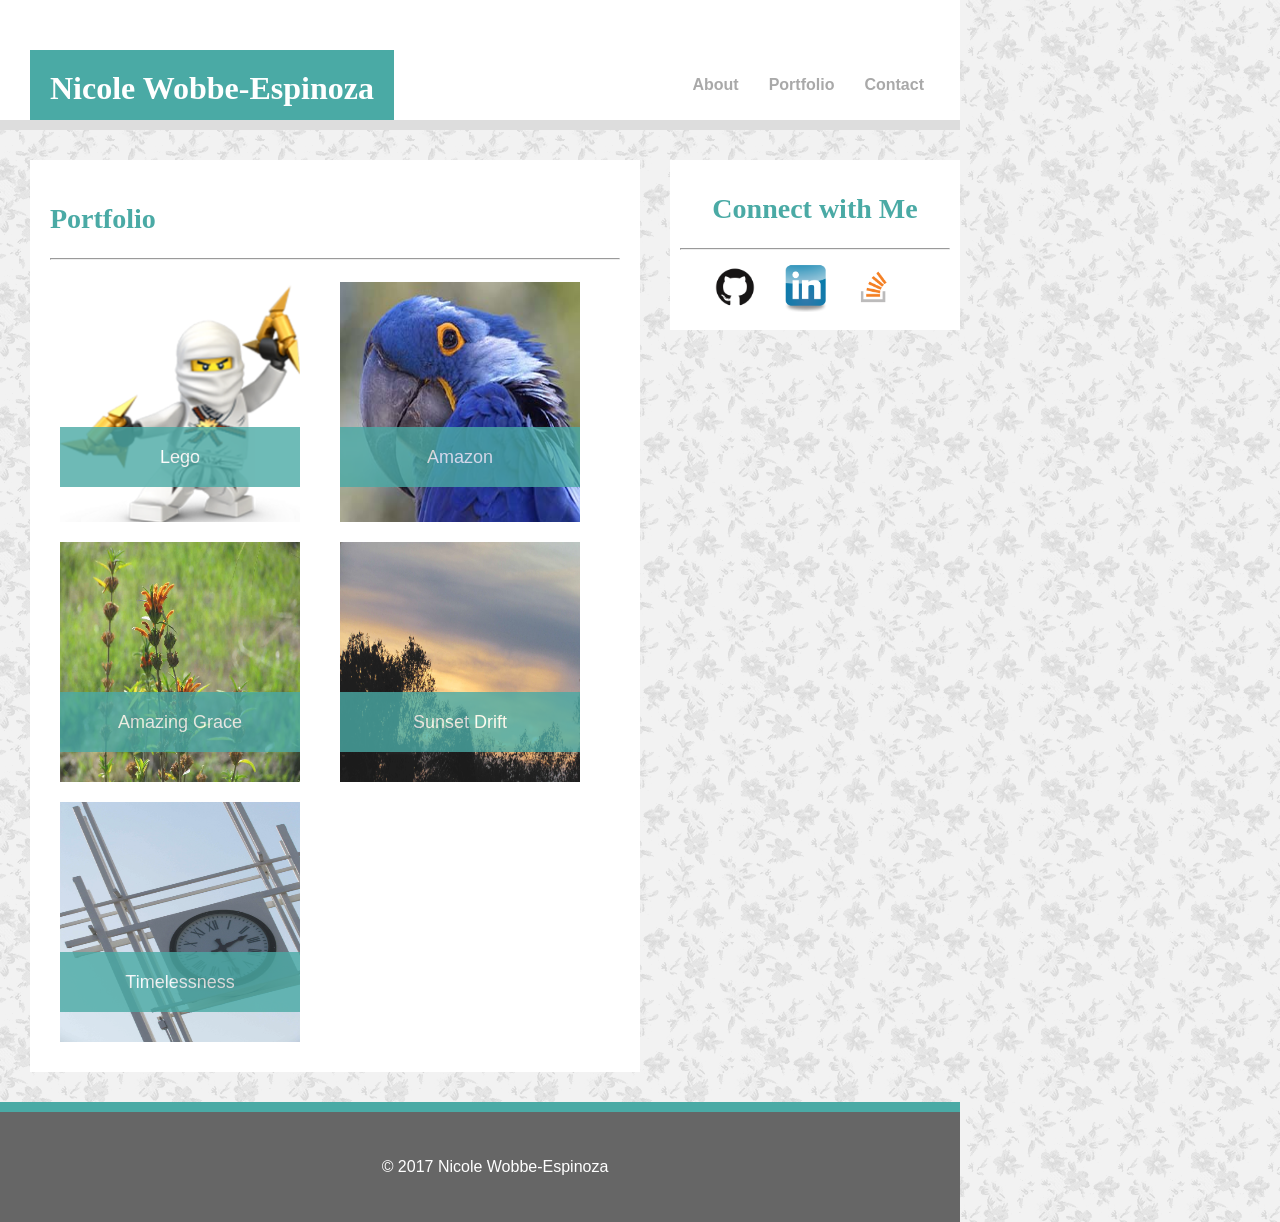
==== Bootstrap-Portfolio/portfolio.html @ 29a97ca4 "Firstpush" ====
<!DOCTYPE html>
<html>
<head>
	<title>Project Portfolio</title>

	<!--This is the reset styleshet. -->
	<!--<link rel="stylesheet" type="text/css" href="assets/css/reset.css">-->
	
	<!--This is the stylesheet. -->
	<link rel="stylesheet" type="text/css" href="assets/css/style.css">

</head>

<body>

	<header>
			
		<h1>Nicole Wobbe-Espinoza</h1>

	<div class="topnav">
		<ul >
					<li><a href="contact.html">Contact</a></li>
					<li><a href="portfolio.html">Portfolio</a></li>
					<li><a href="About.html">About</a></li>
						
		</ul>

		</div>
	</header>

	<div class="aside">

		<section id="Connect">
			
			<h2>Connect with Me</h2>
			
			<hr>
			
			<section id="socialmedia">
				<a href="https://github.com/airetriton" target="_blank"><img src="assets/images/github.png" alt="link to github" width="50px" height="50px"></a>
				<a href="https://www.linkedin.com/in/nwobbe-espinoza/" target="_blank"><img src="assets/images/LinkedIn-Logo.png" alt="link to LinkedIn" width="50px" height="50px"></a>
				<a href="https://stackoverflow.com/users/8540883/airetriton" target="_blank"><img src="assets/images/stackoverflow_logo.png" alt="link to stackoverflow" width="50px" height="50px"></a>
			</section>

		</section>
	</div>	

	<div class="container2">
		
		<div class="portfolio">
			
			<h2>Portfolio</h2>
			
			<hr>
		</div>
			
		<div class="contimages">

			<div class="grid">
				<a href=".//assets/images/14920940711975824356.png" target="_blank"><img class="portimages-1" src=".//assets/images/14920940711975824356.png"  alt="starninja"></a><span class="center-1">Lego</span>

				<a href=".//assets/images/Blue_Amazon_Parrot3_5.jpg" target="_blank"><img class="portimages-2" src=".//assets/images/Blue_Amazon_Parrot3_5.jpg"  alt="blueparrot"></a><span class="center-2">Amazon</span>

				<a href=".//assets/images/orange_flowers.jpg" target="_blank"><img class="portimages-3" src=".//assets/images/orange_flowers.jpg"  alt="Amazing Grace"></a><span class="center-3">Amazing Grace</span>

				<a href=".//assets/images/sunset.jpg" target="_blank"><img class="portimages-4" src=".//assets/images/sunset.jpg" alt="Sunset Drift"></a><span class="center-4">Sunset Drift</span>

				<a href=".//assets/images/clock.jpg" target="_blank"><img class="portimages-5" src=".//assets/images/clock.jpg" alt="Timelessness"></a><span class="center-5">Timelessness</span>
				
				
			</div>
		</div>
	</div>		
			

	<footer>
		<p id="Copyright">&copy; 2017 Nicole Wobbe-Espinoza</p>

	</footer>	

</body>
</html>
---- Bootstrap-Portfolio/assets/css/style.css ----
body {
	width: 960px;
	margin: 0px;
	background-image: url("../images/greyfloral.png");
}

}

h1, h2 {
	font-family: 'Georgia', Times, Times New Roman, serif;
}

p, ul, input, label, footer {
	font-family: 'Arial', 'Helvetica Neue', Helvetica, sans-serif;
	font-size: 16px;
}

header {
	background-color: white;
	overflow: hidden;
	width: 100%;
	height: 120px;
	border-bottom: 10px solid #dddddd;
}


h1 {
	float: left;
	display: inline-block;
	margin-top: 50px;
	margin-left: 30px;
	margin-bottom: 0;
	background-color: #4aaaa5;
	color: white;
	padding: 20px;
}

.topnav {
    background-color: #ffffff;
    padding: 0;
    font-weight: bold;
	width: 100%;
	margin: 0;
}

.topnav ul {
	list-style: none;
	height: auto;
	overflow: hidden;
	padding: 20px;
	
}


.topnav li {
	float: right;
	
}

.topnav a {
	display: inline-block;
	color: darkgrey;
	text-align: center;
	padding: 40px 16px 16px 14px;
	text-decoration: none;
}

.topnav li:hover {
	display: block;
	background-color: #4aaaa5;
		
}

.topnav li a:visited {
	display: block;
	background-color: grey;
	color: teal;
}


.container {
	width: 960px;
	margin-top: 30px;
	box-sizing: content-box;
}

h2 {
	color: #4aaaa5;
	font-size: 28px;
}

hr {
	display: block;
    margin-top: 0.5em;
    margin-bottom: 0.7em;
    margin-left: auto;
    margin-right: auto;
    border-style: inset;
    border-width: 1px;
    color: #ddddd;
}


img {
	float: left;
	margin-right: 20px;
	
}

#main-bio {
	overflow: hidden;
	width: 550px;
	height: auto;
	border: #4aaaa5;
	background-color: white;
	margin: 30px 20px 50px 30px;
	padding: 10px 20px 10px 30px;
}

#contactform {
	overflow: hidden;
	width: 550px;
	height: auto;
	border: #4aaaa5;
	background-color: white;
	margin: 30px 20px 50px 30px;
	padding: 10px 20px 10px 30px;
}

.aside {
	float: right;
	display: block;
	width: 270px;
	height: 150px;
	background: #ffffff;
	margin-top: 30px;
	margin-left: 30px;
	padding: 10px;
	text-align: center;
}


#socialmedia {
	padding: 0px 30px;
}

input[type=text], select {
    width: 100%;
    padding: 12px 20px;
    margin: 8px 0;
    display: inline-block;
    border: 1px solid #ccc;
    border-radius: 4px;
    box-sizing: border-box;
}

input[type=submit] {
    width: 25%;
    background-color: #4aaaa5;
    color: white;
    padding: 14px 20px;
    margin: 8px 0;
    border: none;
    border-radius: 4px;
    cursor: pointer;
}

input[type=submit]:hover {
    background-color: #ccc;
}

#contactform {
    border-radius: 5px;
    background-color: white;
    padding: 20px;
}

input [type=text]:focus {
	border: 3px solid #4aaaa5;
}

#message {
	height: 150px;
	text-anchor: top;
}

.container2 {
	width: 570px;
	height: auto;
	margin: 30px;
	background-color: white;
	overflow: hidden;
	box-sizing: content-box;
	padding: 20px;
}


.grid {
	position: relative;

}

/*lego ninja image*/
.portimages-1 {
	position: relative;
	width: 240px;
	height: 240px;
	border: 10px;
	padding: 10px;
	overflow: hidden;
}

.center-1 {
	position: absolute;
	font-family: 'Arial', 'Helvetica Neue', Helvetica, sans-serif;
	font-size: 18px;
	background-color: #4aaaa5;
	width: 240px;
	height: 40px;
	right: 320px;
    top: 155px;
    opacity: 0.8;
	text-align: center;
	padding-top: 20px;
	color: white;
	
}

/*blue amazon parrot*/
.portimages-2 {
	position: relative;
	width: 240px;
	height: 240px;
	border: 10px;
	padding: 10px;
	overflow: hidden;
}

.center-2 {
	position: absolute;
	font-family: 'Arial', 'Helvetica Neue', Helvetica, sans-serif;
	font-size: 18px;
	background-color: #4aaaa5;
	width: 240px;
	height: 40px;
	left: 290px;
    top: 155px;
    opacity: 0.8;
	text-align: center;
	padding-top: 20px;
	color: white;
	z-index: 1; 
}
/*orange flowers*/
.portimages-3 {
	position: relative;
	width: 240px;
	height: 240px;
	opacity: 0.9;
	border: 10px;
	padding: 10px;
	overflow: hidden;
}

.center-3 {
	position: absolute;
	font-family: 'Arial', 'Helvetica Neue', Helvetica, sans-serif;
	font-size: 18px;
	background-color: #4aaaa5;
	width: 240px;
	height: 40px;
	right: 320px;
    top: 420px;
    opacity: 0.8;
	text-align: center;
	padding-top: 20px;
	color: white;
	z-index: 1; 
}

/*sunset*/
.portimages-4 {
	position: relative;
	width: 240px;
	height: 240px;
	opacity: 0.9;
	border: 10px;
	padding: 10px;
	overflow: hidden;
}

.center-4 {
	position: absolute;
	font-family: 'Arial', 'Helvetica Neue', Helvetica, sans-serif;
	font-size: 18px;
	background-color: #4aaaa5;
	width: 240px;
	height: 40px;
	left: 290px;
    top: 420px;
    opacity: 0.8;
	text-align: center;
	padding-top: 20px;
	color: white;
	z-index: 1; 
}

/*clock*/
.portimages-5 {
	position: relative;
	width: 240px;
	height: 240px;
	opacity: 0.9;
	border: 10px;
	padding: 10px;
	overflow: hidden;
}

.center-5 {
	position: absolute;
	font-family: 'Arial', 'Helvetica Neue', Helvetica, sans-serif;
	font-size: 18px;
	background-color: #4aaaa5;
	width: 240px;
	height: 40px;
	right: 320px;
    top: 680px;
    opacity: 0.8;
	text-align: center;
	padding-top: 20px;
	color: white;
	z-index: 1; 
}

footer {
	clear: all;
	border-top: 10px solid #4aaaa5;
	background-color: #666666;
	padding: 30px 0px 30px 30px;
	text-align: center;
	color: white;
	
}
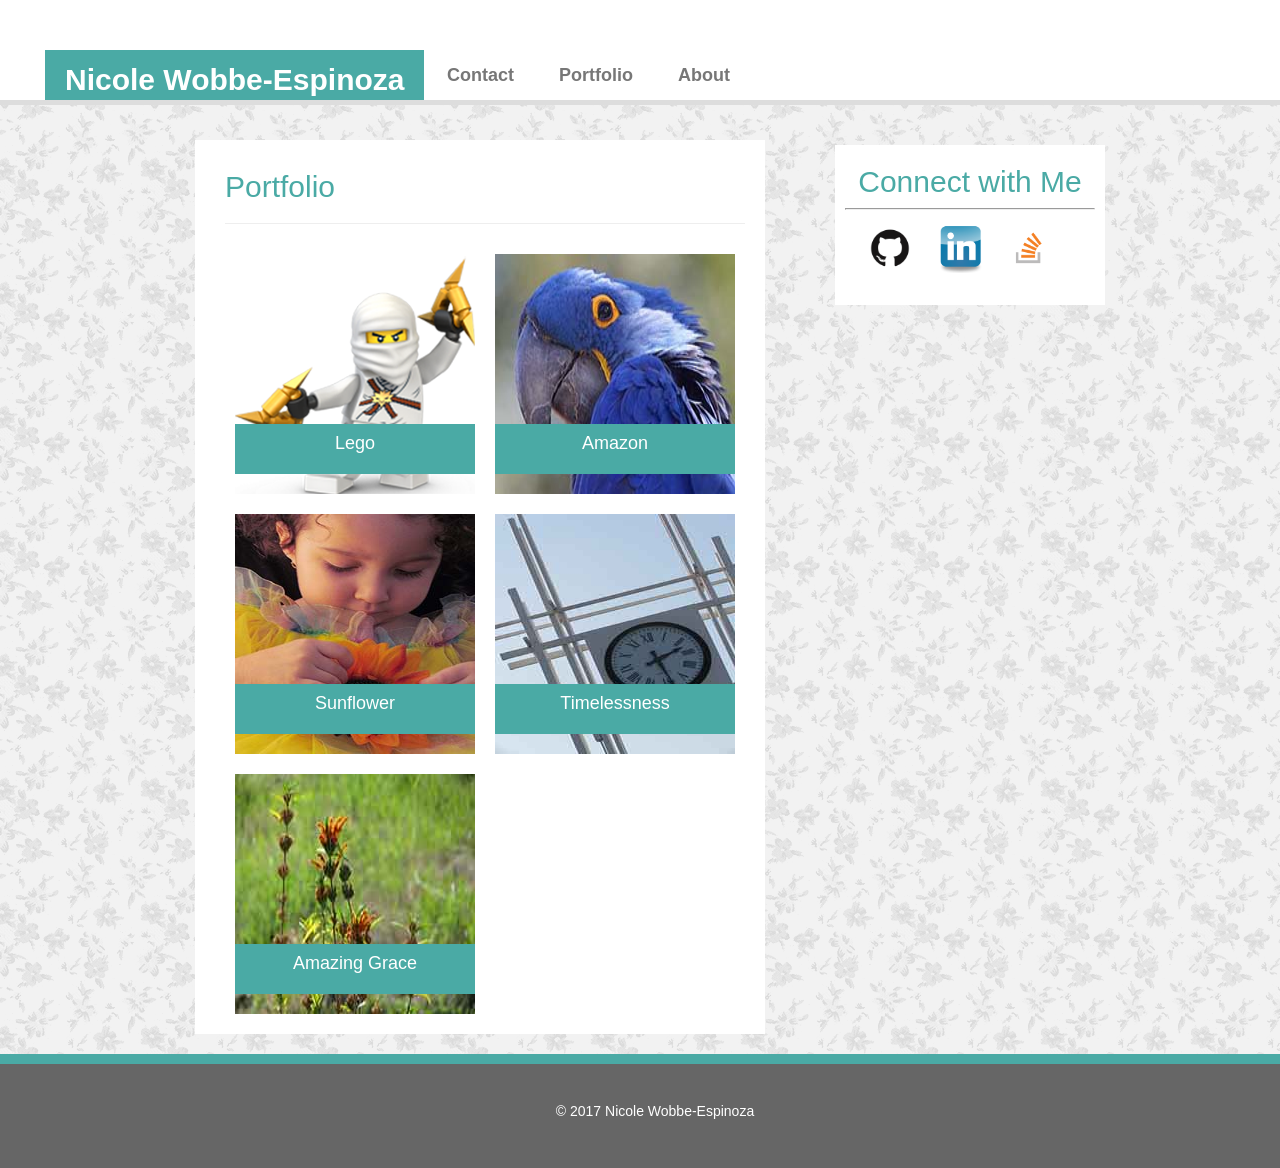
==== commit 6370c556: "second commit" ====
--- a/Bootstrap-Portfolio/portfolio.html
+++ b/Bootstrap-Portfolio/portfolio.html
@@ -3,75 +3,129 @@
 <head>
 	<title>Project Portfolio</title>
 
-	<!--This is the reset styleshet. -->
-	<!--<link rel="stylesheet" type="text/css" href="assets/css/reset.css">-->
+	<!--meta info for responsiveness-->
+	<meta name="viewport" content="width=device-width, initial-scale=1.0">
 	
-	<!--This is the stylesheet. -->
-	<link rel="stylesheet" type="text/css" href="assets/css/style.css">
+	<!--get latest browser info-->
+
+	<meta http-equiv="X-UA-Compatible" content="IE=edge">
+
+
+	<!--reset stylesheet-->
+	<link rel="stylesheet" type="text/css" href="assets/reset.css">
+
+	
+	
+	<!--bootstrap stylesheets-->
+	<link rel="stylesheet" href="https://maxcdn.bootstrapcdn.com/bootstrap/3.3.7/css/bootstrap.min.css" integrity="sha384-BVYiiSIFeK1dGmJRAkycuHAHRg32OmUcww7on3RYdg4Va+PmSTsz/K68vbdEjh4u" crossorigin="anonymous">
+
+	<!--stylesheet-->
+	<link rel="stylesheet" type="text/css" href="assets/style_bio.css">
+
+	
 
 </head>
 
+
+
 <body>
+	
+	<nav class="navbar navbar-default navbar-static-top">
 
-	<header>
+	<div class="container-fluid">
+		<div class="navbar-header-static-top">
+			<button type="button" class="btn navbar-toggle" data-toggle="collapse" data-target="#bs-example-navbar-collapse-1">	
+
+				<span class="sr-only">Toggle navigation</span>
+                <span class="icon-bar"></span>
+                <span class="icon-bar"></span>
+                <span class="icon-bar"></span>
+								
+			</button>
+			<div>
+				<a class="navbar-brand" href="index_bio.html" id="logo">Nicole Wobbe-Espinoza</a>
+			</div>
+		
+		<div class="collapse navbar-collapse" id="bs-example-navbar-collapse-1">
+			<ul id="menu-primary-navigation" class="nav navbar-nav">
+				<li><a href="contact.html">Contact</a></li>
+				<li><a href="portfolio.html">Portfolio</a></li>
+				<li><a href="index_bio.html">About</a></li>
+			</ul>
+		</div>		
+		</div>
+	</div>
+				
+	</nav>	
+
+
+	<div class="container">	
+		<div class="row">
+			<div class="col-lg-8 col-md-8 col-sm-12 col-xs-12">
+
+				<div id="mainarea-container" class="container">
+		
 			
-		<h1>Nicole Wobbe-Espinoza</h1>
+					<h2>Portfolio</h2>
+					
+					<hr>
+			
+					
+					<div class="contimages">
 
-	<div class="topnav">
-		<ul >
-					<li><a href="contact.html">Contact</a></li>
-					<li><a href="portfolio.html">Portfolio</a></li>
-					<li><a href="About.html">About</a></li>
+						<div class="grid">
+							<a href="images/14920940711975824356.png" target="_blank"><img src="images/14920940711975824356.png"  alt="starninja"></a>
+							
+							<h3>Lego</h3>
+						</div>	
+
+						<div class="grid">
+							<a href="images/Blue_Amazon_Parrot3_5.jpg" target="_blank"><img src="images/Blue_Amazon_Parrot3_5.jpg"  alt="blueparrot"></a>
+
+							<h3>Amazon</h3>
+						</div>	
+
 						
-		</ul>
+						<div class="grid">
+							<a href="images/girl.jpg" target="_blank"><img src="images/girl.jpg" alt="Sunflower"></a>
 
+							<h3>Sunflower</h3>
+						</div>
+
+
+						<div class="grid">
+							<a href="images/clock.jpg" target="_blank"><img src="images/clock.jpg" alt="Timelessness"></a>
+							<h3>Timelessness</h3>
+						</div>	
+
+						<div class="grid">
+							<a href="images/orange_flowers.jpg" target="_blank"><img src="images/orange_flowers.jpg"  alt="Amazing Grace"></a>
+
+							<h3>Amazing Grace</h3>
+						</div>
+					</div>	
+				</div>
+			</div>
+		
+				
+		
+		<!--want this to be the floating box on the side with connection links-->
+		<div class="col-lg-4 col-md-4 col-sm-12 col-xs-12">
+			
+				<div id="connect" class="sidebar">
+					
+						<h2 class="text-center">Connect with Me</h2>
+					
+						<hr id="side-1">
+							<section class="socialmedia">
+								<a href="https://github.com/airetriton" target="_blank"><img src="images/github.png" alt="link to github" width="50px" height="50px"></a>
+								<a href="https://www.linkedin.com/in/nwobbe-espinoza/" target="_blank"><img src="images/LinkedIn-Logo.png" alt="link to LinkedIn" width="50px" height="50px"></a>
+								<a href="https://stackoverflow.com/users/8540883/airetriton" target="_blank"><img src="images/stackoverflow_logo.png" alt="link to stackoverflow" width="50px" height="50px"></a>
+						</section>
+				</div>		
+			</div>		
 		</div>
-	</header>
-
-	<div class="aside">
-
-		<section id="Connect">
-			
-			<h2>Connect with Me</h2>
-			
-			<hr>
-			
-			<section id="socialmedia">
-				<a href="https://github.com/airetriton" target="_blank"><img src="assets/images/github.png" alt="link to github" width="50px" height="50px"></a>
-				<a href="https://www.linkedin.com/in/nwobbe-espinoza/" target="_blank"><img src="assets/images/LinkedIn-Logo.png" alt="link to LinkedIn" width="50px" height="50px"></a>
-				<a href="https://stackoverflow.com/users/8540883/airetriton" target="_blank"><img src="assets/images/stackoverflow_logo.png" alt="link to stackoverflow" width="50px" height="50px"></a>
-			</section>
-
-		</section>
-	</div>	
-
-	<div class="container2">
-		
-		<div class="portfolio">
-			
-			<h2>Portfolio</h2>
-			
-			<hr>
-		</div>
-			
-		<div class="contimages">
-
-			<div class="grid">
-				<a href=".//assets/images/14920940711975824356.png" target="_blank"><img class="portimages-1" src=".//assets/images/14920940711975824356.png"  alt="starninja"></a><span class="center-1">Lego</span>
-
-				<a href=".//assets/images/Blue_Amazon_Parrot3_5.jpg" target="_blank"><img class="portimages-2" src=".//assets/images/Blue_Amazon_Parrot3_5.jpg"  alt="blueparrot"></a><span class="center-2">Amazon</span>
-
-				<a href=".//assets/images/orange_flowers.jpg" target="_blank"><img class="portimages-3" src=".//assets/images/orange_flowers.jpg"  alt="Amazing Grace"></a><span class="center-3">Amazing Grace</span>
-
-				<a href=".//assets/images/sunset.jpg" target="_blank"><img class="portimages-4" src=".//assets/images/sunset.jpg" alt="Sunset Drift"></a><span class="center-4">Sunset Drift</span>
-
-				<a href=".//assets/images/clock.jpg" target="_blank"><img class="portimages-5" src=".//assets/images/clock.jpg" alt="Timelessness"></a><span class="center-5">Timelessness</span>
-				
-				
-			</div>
-		</div>
-	</div>		
-			
+	</div>
 
 	<footer>
 		<p id="Copyright">&copy; 2017 Nicole Wobbe-Espinoza</p>
--- a/Bootstrap-Portfolio/assets/style_bio.css
+++ b/Bootstrap-Portfolio/assets/style_bio.css
@@ -0,0 +1,371 @@
+
+body {
+	font-family: 'Arial', 'Helvetica Neue', Helvetica, sans-serif;
+	font-size: 18px;
+	line-height: 34px;
+	color: #777;
+	background-image: url("../images/greyfloral.png");
+	margin-top: 0;
+
+}
+
+* {
+	box-sizing: border-box;
+}
+
+/*general*/
+
+h1, h2, #logo, {
+	font-family: 'Georgia', Times, Times New Roman, serif;
+	font-weight: bold;
+}
+
+h1, h2 {
+	color: #4aaaa5;
+}
+
+.container {
+	width: 100%;
+	max-width: 960px;
+	clear: both;
+}
+
+.navbar {
+	background-color: white;
+	overflow: hidden;
+	width: 100%;
+	border-bottom: 5px solid #dddddd;
+	margin-bottom: 20px;
+	height: auto;
+}
+
+
+#logo {
+	float: left;
+	font-size: 30px;
+	text-align: center;
+	margin-top: 50px;
+	margin-left: 30px;
+	margin-bottom: 0;
+	background-color: #4aaaa5;
+	font-weight: bold;
+	text-decoration: none;
+	color: white;
+	padding: 20px;
+}
+
+nav {
+    float: right;
+    background-color: #ffffff;
+    font-weight: bold;
+    
+	
+}
+
+
+li a {
+	display: inline-block;
+	color: darkgrey;
+	text-align: center;
+	margin-top: 50px;
+	padding-right: 15px;
+	margin-right: 7.5px;
+	margin-left: 7.5px;
+	text-decoration: none;
+	border-right: 1px solid #dddddd;
+}
+
+li a:last-child {
+	border-right: 0 none;
+}
+li a:hover {
+	background-color: #4aaaa5;
+	color: white;
+}
+
+li a:visited {
+	display: block;
+	background-color: grey;
+	color: teal;
+}
+
+#side-1 {
+	display: block;
+    margin-top: 0.5em;
+    margin-bottom: 0.7em;
+    margin-left: 10px;
+    margin-right: 10px;
+    border-style: inset;
+    border-width: 1px;
+    color: #ddddd;
+}
+
+
+#main-1 {
+	display: block;
+    margin-top: 0.5em;
+    margin-bottom: 0.7em;
+    border-style: inset;
+    border-width: 1px;
+    color: #ddddd;
+}
+
+
+img {
+	float: left;
+	margin-right: 20px;
+	
+}
+
+#mainarea-container {
+	overflow: auto;
+	width: 570px;
+	height: auto;
+	border: #4aaaa5;
+	background-color: white;
+	margin: 15px 20px 20px 20px;
+	padding: 10px 20px 10px 30px;
+}
+
+#contactform {
+	overflow: hidden;
+	width: 550px;
+	height: auto;
+	border: #4aaaa5;
+	background-color: white;
+	margin: 15px 20px 20px 20px;
+	padding: 10px 20px 10px 30px;
+	border-radius: 5px;
+        
+}
+
+.sidebar {
+	float: right;
+	display: block;
+	margin-left: 20px;
+	text-align: center;
+	
+}
+
+#connect {
+	width: 100%;
+	max-width: 270px;
+	margin-top: 20px;
+	margin-bottom: 20px;
+	background-color: white;
+	overflow: hidden;
+	height: 160px;
+
+}
+.socialmedia {
+	padding: 0px 30px;
+	background-color: white;
+}
+
+input[type=text], select {
+    width: 100%;
+    padding: 12px 20px;
+    margin: 8px 0;
+    display: inline-block;
+    border: 1px solid #ccc;
+    border-radius: 4px;
+    box-sizing: border-box;
+}
+
+input[type=submit] {
+    width: 25%;
+    background-color: #4aaaa5;
+    color: white;
+    padding: 14px 20px;
+    margin: 8px 0;
+    border: none;
+    border-radius: 4px;
+    cursor: pointer;
+}
+
+input[type=submit]:hover {
+    background-color: #ccc;
+}
+
+input [type=text]:focus {
+	border: 3px solid #4aaaa5;
+}
+
+#message {
+	height: 150px;
+	text-anchor: top;
+}
+
+
+.grid {
+	position: relative;
+	float: left;
+	width: 240px;
+	height: 240px;
+	margin: 10px;
+	overflow: auto;
+
+}
+
+.grid:nth-child(even) {
+	margin-right: 10px;
+	margin-bottom: 10px;
+}
+
+.grid img {
+	width: 100%;
+	border: 0 none;
+	height: 100%;
+}
+
+.grid h3 {
+	position: absolute;
+	font-family: 'Arial', 'Helvetica Neue', Helvetica, sans-serif;
+	font-size: 18px;
+	background-color: #4aaaa5;
+	bottom: 20px;
+	width: 100%;
+	padding: 10px;
+	margin-bottom: 0px;
+	height: 50px;
+	opacity: 8;
+	text-align: center;
+	color: white;
+	
+}
+
+
+footer {
+	clear: both;
+	border-top: 10px solid #4aaaa5;
+	background-color: #666666;
+	padding: 30px 0px 30px 30px;
+	text-align: center;
+	color: white;
+	font-size: 14px;
+	
+}
+
+@media screen and (max-width: 980px) {
+
+	#mainarea-container {
+		overflow: auto;
+		width: 570px !important;
+		margin: 15px 10px 10px 20px;
+		padding: 10px 20px 10px 30px;
+	}
+
+	.sidebar {
+		float: right !important;
+		width: 100% !important;
+		max-width: 270px !important;
+		
+	}
+
+	#connect {
+		width: 100% !important;
+		
+}
+
+@media screen and (max-width: 768px) {
+	
+	#mainarea-container {
+	margin-top: 50px;
+	width: 680px;
+	}
+
+	.sidebar {
+		width: 100% !important;
+		
+	}
+			
+	#connect {
+		margin-top: 10px;
+		margin-bottom: 10px;
+		margin-left: 20px;
+		width: 100% !important;
+	}
+
+	.grid {
+		width: 240px;
+		display: block;
+				
+	}
+	
+	.contimages img {
+		width: 100%;
+		height: 240px;
+		
+	}
+
+	
+	footer {
+		margin-top: 30px;
+	}
+}
+
+@media screen and (max-width: 640px) {
+	
+	#mainarea-container {
+		margin-top: 50px;
+		width: 90% !important;
+		
+	}
+
+	.container {
+		width: 100%;
+
+	}
+	
+	.navbar {
+		width: 100%;
+	}
+
+	li a {
+		margin: 0px 50px 10px 50px;
+		text-align: center;
+		border: none;
+	}
+
+	
+	#bio-image {
+		width: 100%;
+		height: auto;
+	}
+
+	.sidebar {
+		position: relative;
+		float: none;
+		width: 550px !important;
+
+	}
+
+	#connect {
+		margin-top: 10px;
+		margin-bottom: 10px;
+		width: 550px !important;
+		
+	}
+	.grid {
+		float: none;
+		position: relative;
+		left: 25%;
+		right: 25%;
+
+	}
+	
+	.work img {
+		width: 100%;
+		padding: 20px;
+		height: auto;
+	}
+
+	.contimages {
+		position: relative;
+	}
+
+	footer {
+		margin-top: 30px;
+	}
+
+}
